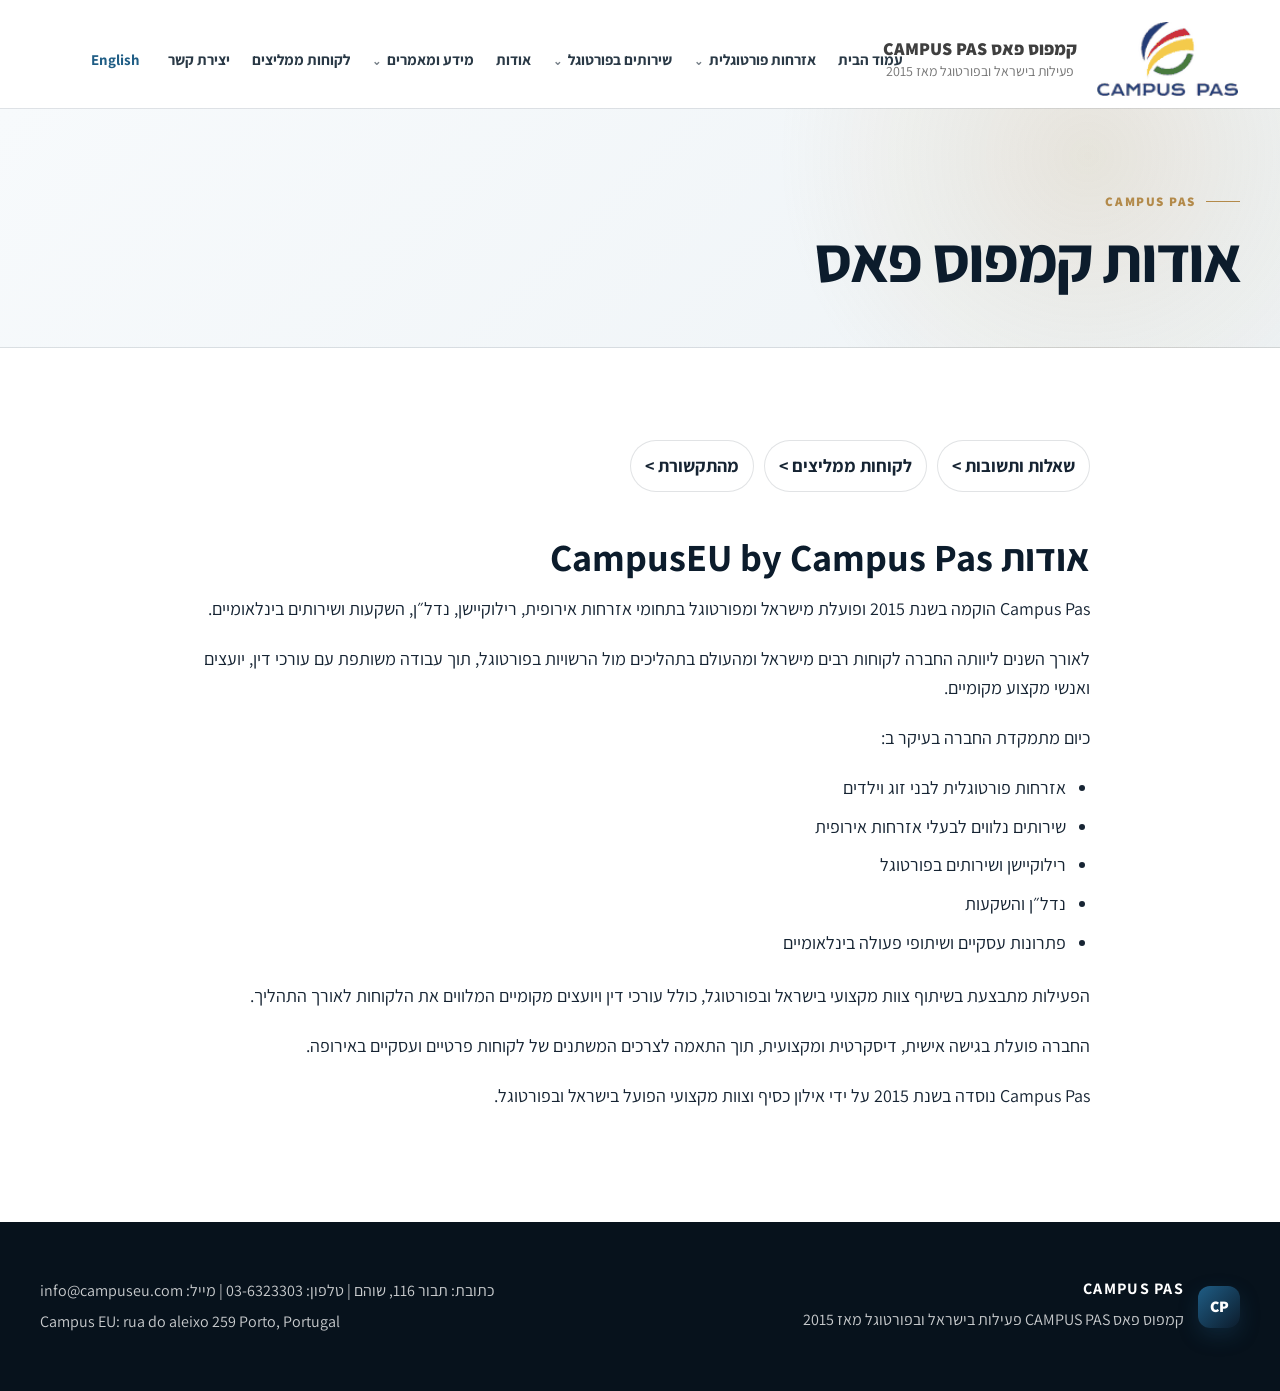
==== about.html @ ca78b87f "Refresh rebuilt header and hero styles" ====
<!doctype html>
<html lang="he" dir="rtl">
<head>
<meta charset="utf-8">
<meta name="viewport" content="width=device-width, initial-scale=1">
<title>אודות קמפוס פאס | Campus Pas</title>
<link rel="preconnect" href="https://fonts.googleapis.com">
<link rel="preconnect" href="https://fonts.gstatic.com" crossorigin>
<link href="https://fonts.googleapis.com/css2?family=Assistant:wght@400;500;600;700;800&display=swap" rel="stylesheet">
<link rel="stylesheet" href="styles.css?v=11">
</head>
<body>
<a class="skip-link" href="#main">דילוג לתוכן</a>

<header class="site-header">
  <div class="container header-main">
    <div class="brand-panel">
      <a class="brand-logo-art" href="index.html" aria-label="Campus Pas"></a>
      <div class="brand-copy">
        <strong data-he="קמפוס פאס CAMPUS PAS" data-en="CAMPUS PAS">קמפוס פאס CAMPUS PAS</strong>
        <span data-he="פעילות בישראל ובפורטוגל מאז 2015" data-en="Operating in Israel and Portugal since 2015">פעילות בישראל ובפורטוגל מאז 2015</span>
      </div>
    </div>

    <button class="menu-toggle" id="menuToggle" aria-expanded="false" aria-controls="mainNav">
      <span></span><span></span><span></span>
      <span class="sr-only">תפריט</span>
    </button>

    <nav class="main-nav compact-nav" id="mainNav" aria-label="ניווט ראשי">
      <a href="index.html" data-he="עמוד הבית" data-en="Home">עמוד הבית</a>

      <div class="nav-group">
        <button class="nav-group-trigger" type="button" data-he="אזרחות פורטוגלית" data-en="Portuguese Citizenship">אזרחות פורטוגלית</button>
        <div class="nav-dropdown">
          <a href="why-campus.html" data-he="ליווי משפטי בפורטוגל" data-en="Legal Support in Portugal">ליווי משפטי בפורטוגל</a>
          <a href="spouse-citizenship.html" data-he="אזרחות לבני זוג" data-en="Citizenship for Spouses">אזרחות לבני זוג</a>
          <a href="children-citizenship.html" data-he="אזרחות לילדים" data-en="Citizenship for Children">אזרחות לילדים</a>
          <a href="children-guide.html" data-he="מדריך אזרחות לילדים" data-en="Citizenship Guide for Children">מדריך אזרחות לילדים</a>
        </div>
      </div>

      <div class="nav-group">
        <button class="nav-group-trigger" type="button" data-he="שירותים בפורטוגל" data-en="Services in Portugal">שירותים בפורטוגל</button>
        <div class="nav-dropdown">
          <a href="civil-marriage.html" data-he="נישואים אזרחיים" data-en="Civil Marriage">נישואים אזרחיים</a>
          <a href="real-estate.html" data-he="נדל״ן והשקעות" data-en="Real Estate and Investments">נדל״ן והשקעות</a>
          <a href="relocation.html" data-he="רילוקיישן ושירותים" data-en="Relocation and Services">רילוקיישן ושירותים</a>
          <a href="business.html" data-he="פתרונות עסקיים ובינלאומיים" data-en="Business and International Solutions">פתרונות עסקיים ובינלאומיים</a>
        </div>
      </div>

      <a href="about.html" data-he="אודות" data-en="About">אודות</a>

      <div class="nav-group">
        <button class="nav-group-trigger" type="button" data-he="מידע ומאמרים" data-en="Information and Articles">מידע ומאמרים</button>
        <div class="nav-dropdown">
          <a href="blog.html" data-he="מדריכים ומאמרים מקצועיים" data-en="Professional Guides and Articles">מדריכים ומאמרים מקצועיים</a>
          <a href="press.html" data-he="בתקשורת" data-en="In the Media">בתקשורת</a>
        </div>
      </div>

      <a href="recommendations.html" data-he="לקוחות ממליצים" data-en="Testimonials">לקוחות ממליצים</a>
      <a href="contact.html" data-he="יצירת קשר" data-en="Contact">יצירת קשר</a>
    </nav>

    <button class="header-language" type="button" id="langSwitch" aria-label="Switch language">English</button>
  </div>
</header>
<main id="main" class="article-page">
  <section class="article-hero">
    <div class="container"><span class="section-kicker">CAMPUS PAS</span><h1>אודות קמפוס פאס</h1></div>
  </section>
  <section class="section"><article class="container article-content">
<div class="article-links"><a href="blog.html">שאלות ותשובות &gt;</a><a href="recommendations.html">לקוחות ממליצים &gt;</a><a href="press.html">מהתקשורת &gt;</a></div>
<h2>אודות CampusEU by Campus Pas</h2>
<p>Campus Pas הוקמה בשנת 2015 ופועלת מישראל ומפורטוגל בתחומי אזרחות אירופית, רילוקיישן, נדל״ן, השקעות ושירותים בינלאומיים.</p>
<p>לאורך השנים ליוותה החברה לקוחות רבים מישראל ומהעולם בתהליכים מול הרשויות בפורטוגל, תוך עבודה משותפת עם עורכי דין, יועצים ואנשי מקצוע מקומיים.</p>
<p>כיום מתמקדת החברה בעיקר ב:</p>
<ul>
<li>אזרחות פורטוגלית לבני זוג וילדים</li>
<li>שירותים נלווים לבעלי אזרחות אירופית</li>
<li>רילוקיישן ושירותים בפורטוגל</li>
<li>נדל״ן והשקעות</li>
<li>פתרונות עסקיים ושיתופי פעולה בינלאומיים</li>
</ul>
<p>הפעילות מתבצעת בשיתוף צוות מקצועי בישראל ובפורטוגל, כולל עורכי דין ויועצים מקומיים המלווים את הלקוחות לאורך התהליך.</p>
<p>החברה פועלת בגישה אישית, דיסקרטית ומקצועית, תוך התאמה לצרכים המשתנים של לקוחות פרטיים ועסקיים באירופה.</p>
<p>Campus Pas נוסדה בשנת 2015 על ידי אילון כסיף וצוות מקצועי הפועל בישראל ובפורטוגל.</p></article></section>
</main>

<footer class="site-footer">
  <div class="container footer-grid">
    <div class="footer-brand"><div class="brand-mark small">CP</div><div>
      <strong>CAMPUS PAS</strong>
      <p>קמפוס פאס CAMPUS PAS פעילות בישראל ובפורטוגל מאז 2015</p>
    </div></div>
    <div class="footer-contact">
      <p>כתובת: תבור 116, שוהם | טלפון: 03-6323303 | מייל: info@campuseu.com</p>
      <p>Campus EU: rua do aleixo 259 Porto, Portugal</p>
    </div>
  </div>
</footer>
<script src="script.js?v=8"></script>
</body></html>
---- styles.css ----
:root {
  --navy: #0c1c2c;
  --navy-2: #142b40;
  --blue: #1f5d85;
  --blue-soft: #eaf3f8;
  --sand: #f4efe7;
  --gold: #b38a4a;
  --ink: #162433;
  --muted: #667481;
  --white: #ffffff;
  --line: rgba(12, 28, 44, .12);
  --shadow: 0 24px 60px rgba(12, 28, 44, .13);
  --radius: 24px;
  --container: 1200px;
}

* { box-sizing: border-box; }

html { scroll-behavior: smooth; }

body {
  margin: 0;
  font-family: "Assistant", Arial, sans-serif;
  color: var(--ink);
  background: #fff;
  line-height: 1.65;
  -webkit-font-smoothing: antialiased;
}

a { color: inherit; text-decoration: none; }
button, a { -webkit-tap-highlight-color: transparent; }
button { font: inherit; }
img { max-width: 100%; display: block; }

.container {
  width: min(calc(100% - 40px), var(--container));
  margin-inline: auto;
}

.skip-link {
  position: fixed;
  z-index: 9999;
  top: 12px;
  inset-inline-start: 12px;
  background: #fff;
  color: #000;
  padding: 10px 14px;
  border-radius: 8px;
  transform: translateY(-160%);
}
.skip-link:focus { transform: translateY(0); }

.utility-bar {
  background: var(--navy);
  color: rgba(255,255,255,.9);
  font-size: 14px;
}

.utility-inner {
  min-height: 38px;
  display: flex;
  align-items: center;
  justify-content: space-between;
  gap: 20px;
}

.lang-switch {
  border: 0;
  background: transparent;
  color: #fff;
  cursor: pointer;
  font-weight: 700;
  padding: 6px 0;
}

.site-header {
  background: rgba(255,255,255,.96);
  position: sticky;
  top: 0;
  z-index: 1000;
  box-shadow: 0 1px 0 var(--line);
  backdrop-filter: blur(12px);
}

.nav-wrap {
  min-height: 86px;
  display: flex;
  align-items: center;
  gap: 28px;
}

.brand {
  display: flex;
  align-items: center;
  gap: 12px;
  flex: 0 0 auto;
}

.brand-mark {
  width: 50px;
  height: 50px;
  border-radius: 15px;
  display: grid;
  place-items: center;
  color: #fff;
  font-weight: 800;
  letter-spacing: -.03em;
  background: linear-gradient(135deg, var(--blue), var(--navy));
  box-shadow: 0 8px 20px rgba(31,93,133,.25);
}

.brand-mark.small {
  width: 42px;
  height: 42px;
  border-radius: 12px;
}

.brand-text {
  display: flex;
  flex-direction: column;
  line-height: 1.1;
}

.brand-text strong {
  font-size: 19px;
  letter-spacing: .08em;
}

.brand-text span {
  font-size: 10px;
  letter-spacing: .16em;
  color: var(--muted);
  margin-top: 5px;
}

.main-nav {
  display: flex;
  align-items: center;
  gap: 20px;
  margin-inline-start: auto;
  overflow-x: auto;
  scrollbar-width: none;
}

.main-nav::-webkit-scrollbar { display: none; }

.main-nav a {
  flex: 0 0 auto;
  font-size: 15px;
  font-weight: 650;
  color: #2a3946;
  position: relative;
  padding: 31px 0 27px;
}

.main-nav a::after {
  content: "";
  position: absolute;
  bottom: 20px;
  inset-inline: 0;
  height: 2px;
  background: var(--gold);
  transform: scaleX(0);
  transition: transform .2s ease;
}

.main-nav a:hover::after,
.main-nav a:focus-visible::after { transform: scaleX(1); }

.menu-toggle {
  display: none;
  margin-inline-start: auto;
  width: 46px;
  height: 46px;
  border: 1px solid var(--line);
  background: #fff;
  border-radius: 12px;
  cursor: pointer;
  padding: 11px;
}

.menu-toggle span:not(.sr-only) {
  display: block;
  height: 2px;
  background: var(--navy);
  margin: 5px 0;
}

.sr-only {
  position: absolute !important;
  width: 1px; height: 1px;
  padding: 0; margin: -1px;
  overflow: hidden; clip: rect(0,0,0,0);
  white-space: nowrap; border: 0;
}

.hero {
  position: relative;
  min-height: 670px;
  display: grid;
  align-items: center;
  overflow: hidden;
  background: var(--navy);
}

.hero-media {
  position: absolute;
  inset: 0;
}

.hero-overlay {
  position: absolute;
  inset: 0;
  background:
    linear-gradient(90deg, rgba(12,28,44,.25), rgba(12,28,44,.86)),
    linear-gradient(180deg, rgba(12,28,44,.05), rgba(12,28,44,.34));
}

html[dir="ltr"] .hero-overlay {
  background:
    linear-gradient(270deg, rgba(12,28,44,.25), rgba(12,28,44,.86)),
    linear-gradient(180deg, rgba(12,28,44,.05), rgba(12,28,44,.34));
}

.image-placeholder {
  width: 100%;
  height: 100%;
  min-height: 420px;
  display: grid;
  place-items: center;
  align-content: center;
  gap: 8px;
  background:
    radial-gradient(circle at 25% 20%, rgba(179,138,74,.35), transparent 26%),
    linear-gradient(135deg, #335b73, #102638 65%, #09141f);
  color: rgba(255,255,255,.9);
  text-align: center;
}

.image-placeholder span {
  font-size: clamp(34px, 6vw, 84px);
  font-weight: 800;
  letter-spacing: .18em;
  opacity: .18;
}

.image-placeholder small {
  font-size: 14px;
  opacity: .55;
}

.hero-content {
  position: relative;
  z-index: 2;
  padding-block: 90px;
}

.hero-card {
  max-width: 760px;
  color: #fff;
}

.eyebrow,
.section-kicker {
  display: inline-flex;
  align-items: center;
  gap: 10px;
  font-size: 13px;
  letter-spacing: .12em;
  text-transform: uppercase;
  font-weight: 800;
  color: #e4c693;
}

.eyebrow::before,
.section-kicker::before {
  content: "";
  width: 34px;
  height: 1px;
  background: currentColor;
}

.eyebrow.dark,
.section-kicker { color: var(--gold); }
.section-kicker.light { color: #e8c992; }

.hero h1 {
  margin: 18px 0 20px;
  font-size: clamp(42px, 5.7vw, 74px);
  line-height: 1.03;
  letter-spacing: -.035em;
  max-width: 900px;
}

.hero .lead {
  font-size: 20px;
  margin: 0 0 12px;
  color: rgba(255,255,255,.92);
}

.hero-list {
  margin: 0 0 22px;
  padding: 0;
  list-style: none;
  display: grid;
  grid-template-columns: repeat(2, minmax(0,1fr));
  gap: 7px 24px;
}

.hero-list li {
  position: relative;
  padding-inline-start: 20px;
  font-weight: 600;
}

.hero-list li::before {
  content: "";
  width: 7px;
  height: 7px;
  border-radius: 50%;
  background: #d6b16f;
  position: absolute;
  inset-inline-start: 0;
  top: .63em;
}

.hero-card > p:not(.lead) {
  max-width: 700px;
  color: rgba(255,255,255,.78);
  font-size: 17px;
}

.primary-cta {
  margin-top: 15px;
  min-height: 54px;
  display: inline-flex;
  align-items: center;
  justify-content: center;
  padding: 0 22px;
  border-radius: 12px;
  background: #fff;
  color: var(--navy);
  font-weight: 800;
  box-shadow: 0 12px 28px rgba(0,0,0,.17);
  transition: transform .2s ease, box-shadow .2s ease;
}

.primary-cta:hover {
  transform: translateY(-2px);
  box-shadow: 0 18px 36px rgba(0,0,0,.22);
}

.section { padding: 92px 0; }

.services {
  background:
    linear-gradient(180deg, #fff 0%, #fbfcfd 100%);
}

.section-heading {
  display: flex;
  justify-content: space-between;
  align-items: end;
  gap: 30px;
  margin-bottom: 36px;
}

.section-heading h2,
.contact h2 {
  font-size: clamp(36px, 4.5vw, 58px);
  margin: 8px 0 0;
  line-height: 1.08;
  letter-spacing: -.025em;
}

.service-grid {
  display: grid;
  grid-template-columns: repeat(4, 1fr);
  gap: 18px;
}

.service-card {
  min-height: 280px;
  padding: 30px 26px;
  border: 1px solid var(--line);
  border-radius: var(--radius);
  background: #fff;
  box-shadow: 0 10px 30px rgba(12,28,44,.045);
  transition: transform .2s ease, box-shadow .2s ease, border-color .2s ease;
}

.service-card:hover {
  transform: translateY(-6px);
  box-shadow: var(--shadow);
  border-color: rgba(31,93,133,.25);
}

.service-number {
  font-size: 13px;
  font-weight: 800;
  color: var(--gold);
  letter-spacing: .12em;
  margin-bottom: 52px;
}

.service-card h3 {
  font-size: 23px;
  line-height: 1.2;
  margin: 0 0 13px;
}

.service-card p {
  margin: 0;
  color: var(--muted);
}

.supporting-copy {
  margin: 34px auto 0;
  max-width: 900px;
  text-align: center;
  font-size: 18px;
  color: #465866;
}

.visual-break { background: var(--sand); }

.visual-grid {
  display: grid;
  grid-template-columns: 1.05fr .95fr;
  gap: 58px;
  align-items: center;
}

.image-frame {
  min-height: 470px;
  border-radius: 28px;
  overflow: hidden;
  box-shadow: var(--shadow);
}

.image-placeholder-light {
  min-height: 470px;
  background:
    radial-gradient(circle at 25% 20%, rgba(179,138,74,.24), transparent 28%),
    linear-gradient(135deg, #dbe6ec, #91aabc);
  color: var(--navy);
}

.visual-copy .large-copy {
  font-size: clamp(27px, 3vw, 42px);
  line-height: 1.3;
  letter-spacing: -.025em;
  margin: 20px 0 0;
  color: var(--navy);
  font-weight: 650;
}

.contact {
  background: #fff;
}

.contact-panel {
  background:
    radial-gradient(circle at 85% 20%, rgba(179,138,74,.18), transparent 28%),
    linear-gradient(135deg, var(--navy), var(--navy-2));
  color: #fff;
  border-radius: 32px;
  padding: 54px 56px;
  display: grid;
  grid-template-columns: 1.35fr .65fr;
  gap: 44px;
  align-items: center;
  box-shadow: var(--shadow);
}

.contact-actions {
  display: grid;
  gap: 12px;
}

.contact-button {
  min-height: 62px;
  padding: 0 20px;
  border-radius: 14px;
  display: flex;
  align-items: center;
  justify-content: center;
  background: #fff;
  color: var(--navy);
  font-size: 22px;
  font-weight: 800;
  direction: ltr;
}

.contact-button.secondary {
  background: transparent;
  color: #fff;
  border: 1px solid rgba(255,255,255,.28);
}

.site-footer {
  background: #07121c;
  color: rgba(255,255,255,.78);
  padding: 52px 0;
}

.footer-grid {
  display: grid;
  grid-template-columns: .85fr 1.15fr;
  gap: 40px;
  align-items: center;
}

.footer-brand {
  display: flex;
  align-items: center;
  gap: 14px;
}

.footer-brand strong { color: #fff; letter-spacing: .08em; }
.footer-brand p,
.footer-contact p { margin: 4px 0; }
.footer-contact { text-align: end; }

:focus-visible {
  outline: 3px solid #f0c67e;
  outline-offset: 4px;
}

@media (max-width: 1050px) {
  .menu-toggle { display: block; }

  .main-nav {
    position: fixed;
    top: 124px;
    inset-inline: 20px;
    max-height: calc(100vh - 145px);
    overflow-y: auto;
    display: none;
    padding: 16px;
    background: #fff;
    border-radius: 18px;
    box-shadow: var(--shadow);
    border: 1px solid var(--line);
    flex-direction: column;
    align-items: stretch;
    gap: 0;
  }

  .main-nav.open { display: flex; }

  .main-nav a {
    padding: 12px 10px;
    border-bottom: 1px solid var(--line);
    white-space: normal;
  }

  .main-nav a:last-child { border-bottom: 0; }
  .main-nav a::after { display: none; }

  .service-grid { grid-template-columns: repeat(2, 1fr); }
}

@media (max-width: 760px) {
  .container { width: min(calc(100% - 28px), var(--container)); }
  .utility-text { font-size: 12px; }
  .nav-wrap { min-height: 74px; }
  .brand-mark { width: 44px; height: 44px; }
  .brand-text strong { font-size: 16px; }
  .brand-text span { display: none; }
  .main-nav { top: 112px; }

  .hero { min-height: auto; }
  .hero-content { padding-block: 76px; }
  .hero h1 { font-size: clamp(40px, 12vw, 57px); }
  .hero-list { grid-template-columns: 1fr; }

  .section { padding: 68px 0; }
  .service-grid,
  .visual-grid,
  .contact-panel,
  .footer-grid {
    grid-template-columns: 1fr;
  }

  .service-card { min-height: 225px; }
  .service-number { margin-bottom: 35px; }
  .visual-grid { gap: 30px; }
  .image-frame,
  .image-placeholder-light { min-height: 330px; }

  .contact-panel {
    padding: 36px 24px;
    border-radius: 24px;
  }

  .footer-contact { text-align: start; }
}

@media (prefers-reduced-motion: reduce) {
  * {
    scroll-behavior: auto !important;
    transition: none !important;
  }
}


/* Internal content pages */
.article-page { background: #fff; }
.article-hero {
  padding: 76px 0 54px;
  background:
    radial-gradient(circle at 85% 20%, rgba(179,138,74,.16), transparent 28%),
    linear-gradient(135deg, #f7fafc, #eef3f6);
  border-bottom: 1px solid var(--line);
}
.article-hero h1 {
  margin: 12px 0 0;
  max-width: 900px;
  font-size: clamp(40px, 5vw, 66px);
  line-height: 1.08;
  letter-spacing: -.035em;
  color: var(--navy);
}
.article-content {
  max-width: 900px;
  font-size: 18px;
}
.article-content h2 {
  margin: 42px 0 14px;
  font-size: clamp(28px, 3vw, 40px);
  line-height: 1.2;
  color: var(--navy);
}
.article-content h3 {
  margin: 32px 0 10px;
  font-size: 25px;
  color: var(--navy);
}
.article-content p { margin: 0 0 20px; }
.article-content ul {
  margin: 0 0 24px;
  padding-inline-start: 24px;
}
.article-content li { margin-bottom: 9px; }
.article-links {
  display: flex;
  flex-wrap: wrap;
  gap: 10px;
  margin-bottom: 34px;
}
.article-links a {
  padding: 10px 14px;
  border: 1px solid var(--line);
  border-radius: 999px;
  background: #fff;
  font-weight: 700;
}
.article-image {
  min-height: 320px;
  border-radius: 24px;
  overflow: hidden;
  margin: 36px 0;
}
.article-cta { margin-top: 34px; }

@media (max-width: 760px) {
  .article-hero { padding: 54px 0 40px; }
  .article-content { font-size: 17px; }
}



/* Header — Campus Pas */
.utility-bar,
.utility-inner,
.lang-switch,
.lang-switch-inline { display:none !important; }

.site-header{
  background:#fff;
  position:sticky;
  top:0;
  z-index:1000;
  box-shadow:0 1px 0 rgba(12,28,44,.10);
}

.header-main{
  min-height:108px;
  display:grid;
  grid-template-columns:minmax(300px,380px) minmax(0,1fr);
  align-items:center;
  gap:24px;
  position:relative;
}

.brand-panel{
  display:flex;
  align-items:center;
  gap:18px;
  background:transparent;
  padding:10px 0;
  border-radius:0;
  min-width:0;
}

.brand-logo-art{
  flex:0 0 150px;
  width:150px;
  height:76px;
  background-image:url("[data-uri]");
  background-repeat:no-repeat;
  background-position:center;
  background-size:contain;
}

.brand-copy{
  min-width:0;
  display:flex;
  flex-direction:column;
  align-items:center;
  justify-content:center;
  text-align:center;
  line-height:1.15;
}

.brand-copy strong{
  font-size:19px;
  font-weight:800;
  color:#3f3f3f;
  white-space:nowrap;
}

.brand-copy span{
  margin-top:5px;
  color:#757575;
  font-size:15px;
  white-space:nowrap;
}

.header-main > .main-nav{
  align-self:stretch;
  min-width:0;
  margin:0;
  display:flex;
  align-items:center;
  justify-content:center;
  gap:18px;
  overflow-x:auto;
  scrollbar-width:none;
  position:relative;
  padding:0 78px;
}

.header-main > .main-nav::-webkit-scrollbar{display:none;}

.header-main > .main-nav a{
  flex:0 0 auto;
  padding:18px 0 14px;
  font-size:14px;
  white-space:nowrap;
}

.header-main > .main-nav a::after{
  bottom:8px;
}

.nav-lang-switch{
  display:block !important;
  position:absolute;
  left:0;
  top:50%;
  transform:translateY(-50%);
  border:0;
  background:transparent;
  color:var(--blue);
  font-weight:700;
  font-size:14px;
  cursor:pointer;
  padding:8px 0;
  margin:0;
}

.nav-lang-switch:hover,
.nav-lang-switch:focus-visible{
  text-decoration:underline;
}

@media(max-width:1050px){
  .header-main{
    min-height:90px;
    grid-template-columns:1fr auto;
    gap:12px;
  }

  .brand-panel{
    padding:8px 0;
    max-width:430px;
  }

  .brand-logo-art{
    flex-basis:120px;
    width:120px;
    height:62px;
  }

  .brand-copy strong{font-size:17px;}
  .brand-copy span{font-size:13px;}

  .header-main > .menu-toggle{
    display:block;
    align-self:center;
    margin:0;
  }

  .header-main > .main-nav{
    position:fixed;
    top:90px;
    inset-inline:20px;
    width:auto;
    max-height:calc(100vh - 110px);
    overflow-y:auto;
    display:none;
    padding:16px;
    background:#fff;
    border-radius:18px;
    box-shadow:var(--shadow);
    border:1px solid var(--line);
    flex-direction:column;
    align-items:stretch;
    gap:0;
  }

  .header-main > .main-nav.open{display:flex;}

  .header-main > .main-nav a{
    padding:12px 10px;
    border-bottom:1px solid var(--line);
    white-space:normal;
  }

  .header-main > .main-nav a::after{display:none;}

  .nav-lang-switch{
    position:static;
    transform:none;
    order:-999;
    width:100%;
    text-align:center;
    padding:10px;
    border-bottom:1px solid var(--line);
  }
}

@media(max-width:650px){
  .header-main{min-height:82px;}

  .brand-panel{gap:10px;}

  .brand-logo-art{
    flex-basis:92px;
    width:92px;
    height:48px;
  }

  .brand-copy strong{
    font-size:14px;
    white-space:normal;
  }

  .brand-copy span{
    margin-top:3px;
    font-size:11px;
    white-space:normal;
  }

  .header-main > .main-nav{top:82px;}
}


/* Header layout refinement: center nav vertically and prevent clipped items */
.header-main{
  min-height:122px;
  grid-template-columns:minmax(300px,380px) minmax(0,1fr);
}

.header-main > .main-nav{
  min-height:122px;
  align-self:stretch;
  display:flex;
  flex-wrap:wrap;
  align-content:center;
  align-items:center;
  justify-content:center;
  column-gap:16px;
  row-gap:4px;
  padding:16px 82px 16px 0;
  overflow:visible;
}

.header-main > .main-nav a{
  padding:7px 0;
  font-size:13px;
  line-height:1.2;
}

.header-main > .main-nav a::after{
  bottom:1px;
}

.nav-lang-switch{
  left:0;
  top:50%;
  transform:translateY(-50%);
}

.brand-panel{
  min-height:122px;
}

.brand-logo-art{
  height:82px;
}

@media(max-width:1250px) and (min-width:1051px){
  .header-main{
    grid-template-columns:minmax(285px,340px) minmax(0,1fr);
    gap:18px;
  }

  .header-main > .main-nav{
    column-gap:12px;
    padding-inline-start:70px;
  }

  .header-main > .main-nav a{
    font-size:12.5px;
  }

  .brand-logo-art{
    flex-basis:135px;
    width:135px;
  }

  .brand-copy strong{font-size:18px;}
  .brand-copy span{font-size:14px;}
}

@media(max-width:1050px){
  .header-main{
    min-height:90px;
  }

  .brand-panel{
    min-height:90px;
  }

  .header-main > .main-nav{
    min-height:0;
    flex-wrap:nowrap;
    align-content:stretch;
    padding:16px;
    overflow-y:auto;
  }
}


/* Final desktop nav edge fix */
@media(min-width:1051px){
  .header-main > .main-nav{
    padding-top:16px !important;
    padding-right:0 !important;
    padding-bottom:16px !important;
    padding-left:105px !important;
    box-sizing:border-box;
  }

  .nav-lang-switch{
    left:18px !important;
  }
}


/* Compact grouped navigation */
@media(min-width:1051px){
  .header-main{
    grid-template-columns:minmax(300px,380px) minmax(0,1fr);
    min-height:112px;
    position:relative;
  }

  .compact-nav{
    min-height:112px !important;
    flex-wrap:nowrap !important;
    justify-content:center !important;
    align-items:center !important;
    gap:22px !important;
    padding:0 105px 0 0 !important;
    overflow:visible !important;
  }

  .compact-nav > a,
  .nav-group-trigger{
    font-size:14px;
    font-weight:700;
    color:#2a3946;
    white-space:nowrap;
  }

  .compact-nav > a{
    padding:14px 0 !important;
  }

  .nav-group{
    position:relative;
    flex:0 0 auto;
  }

  .nav-group-trigger{
    border:0;
    background:transparent;
    cursor:pointer;
    padding:14px 0;
    font-family:inherit;
  }

  .nav-group-trigger::after{
    content:"⌄";
    font-size:11px;
    margin-inline-start:6px;
    opacity:.65;
  }

  .nav-dropdown{
    position:absolute;
    top:calc(100% - 2px);
    right:50%;
    transform:translateX(50%) translateY(8px);
    min-width:230px;
    padding:10px;
    background:#fff;
    border:1px solid var(--line);
    border-radius:14px;
    box-shadow:var(--shadow);
    opacity:0;
    visibility:hidden;
    pointer-events:none;
    transition:opacity .18s ease, transform .18s ease;
    z-index:1200;
  }

  .nav-group:hover .nav-dropdown,
  .nav-group:focus-within .nav-dropdown{
    opacity:1;
    visibility:visible;
    pointer-events:auto;
    transform:translateX(50%) translateY(0);
  }

  .nav-dropdown a{
    display:block;
    padding:10px 12px !important;
    border-radius:9px;
    font-size:14px !important;
    white-space:nowrap;
  }

  .nav-dropdown a:hover{
    background:#f5f7f8;
  }

  .nav-dropdown a::after{
    display:none !important;
  }

  .header-language{
    position:absolute;
    left:0;
    top:50%;
    transform:translateY(-50%);
    border:0;
    background:transparent;
    color:var(--blue);
    font-weight:700;
    font-size:14px;
    cursor:pointer;
    padding:10px 0;
    z-index:5;
  }

  .header-language:hover,
  .header-language:focus-visible{
    text-decoration:underline;
  }

  .nav-lang-switch{
    display:none !important;
  }
}

@media(max-width:1050px){
  .header-language{
    position:absolute;
    left:70px;
    top:50%;
    transform:translateY(-50%);
    border:0;
    background:transparent;
    color:var(--blue);
    font-weight:700;
    cursor:pointer;
  }

  .compact-nav{
    flex-direction:column !important;
    align-items:stretch !important;
  }

  .nav-group-trigger{
    width:100%;
    text-align:start;
    border:0;
    background:transparent;
    padding:12px 10px;
    font-weight:700;
  }

  .nav-dropdown{
    display:block;
    padding-inline-start:18px;
  }

  .nav-dropdown a{
    display:block;
    padding:9px 10px !important;
    border-bottom:0 !important;
    font-size:14px !important;
  }
}


/* Navigation interaction polish */
@media(min-width:1051px){

  /* Dropdowns open only while hovering */
  .nav-group .nav-dropdown{
    opacity:0;
    visibility:hidden;
    pointer-events:none;
  }

  .nav-group:hover .nav-dropdown{
    opacity:1;
    visibility:visible;
    pointer-events:auto;
  }

  /* Clicking/focusing a trigger must not keep the dropdown open */
  .nav-group:focus-within .nav-dropdown{
    opacity:0;
    visibility:hidden;
    pointer-events:none;
  }

  .nav-group:hover:focus-within .nav-dropdown{
    opacity:1;
    visibility:visible;
    pointer-events:auto;
  }

  /* Same underline animation for every top-level menu item */
  .compact-nav > a,
  .nav-group-trigger{
    position:relative;
  }

  .compact-nav > a::after,
  .nav-group-trigger::before{
    content:"";
    position:absolute;
    left:0;
    right:0;
    bottom:2px;
    height:2px;
    background:var(--gold);
    transform:scaleX(0);
    transform-origin:center;
    transition:transform .2s ease;
  }

  .compact-nav > a:hover::after,
  .compact-nav > a:focus-visible::after,
  .nav-group:hover > .nav-group-trigger::before,
  .nav-group-trigger:focus-visible::before{
    transform:scaleX(1);
  }

  /* Keep dropdown arrow separate from underline animation */
  .nav-group-trigger::after{
    content:"⌄";
    font-size:11px;
    margin-inline-start:6px;
    opacity:.65;
    position:static;
    height:auto;
    background:none;
    transform:none;
  }

  /* Push English visually away from the menu to the viewport edge */
  .header-language{
    left:calc((100vw - 100%) / -2 + 28px) !important;
  }
}


/* Homepage hero image + English position refinement */
.hero-media{
  position:absolute;
  inset:0;
  overflow:hidden;
}

.hero-image{
  width:100%;
  height:100%;
  object-fit:cover;
  object-position:center center;
  display:block;
}

.hero-overlay{
  background:
    linear-gradient(90deg, rgba(12,28,44,.22), rgba(12,28,44,.78)),
    linear-gradient(180deg, rgba(12,28,44,.12), rgba(12,28,44,.34)) !important;
}

@media(min-width:1051px){
  .header-language{
    left:90px !important;
  }
}


/* Final header alignment + hero visibility */
@media(min-width:1051px){
  .header-main{
    min-height:122px !important;
    align-items:end !important;
    padding-bottom:12px !important;
  }

  .brand-panel{
    align-self:end !important;
    min-height:auto !important;
    padding-bottom:0 !important;
    transform:translateY(2px);
  }

  .header-main > .main-nav,
  .compact-nav{
    align-self:end !important;
    min-height:auto !important;
    padding-top:0 !important;
    padding-bottom:0 !important;
    margin-bottom:0 !important;
    gap:24px !important;
  }

  .compact-nav > a,
  .nav-group-trigger{
    font-size:15.5px !important;
    line-height:1.2 !important;
    padding:12px 0 10px !important;
  }

  .header-language{
    left:20px !important;
    top:auto !important;
    bottom:14px !important;
    transform:none !important;
    font-size:15px !important;
  }

  .brand-copy strong{
    font-size:19px !important;
  }

  .brand-copy span{
    font-size:14px !important;
  }
}

.hero-overlay{
  background:
    linear-gradient(90deg, rgba(12,28,44,.10), rgba(12,28,44,.48)),
    linear-gradient(180deg, rgba(12,28,44,.04), rgba(12,28,44,.18)) !important;
}

.hero-image{
  filter:saturate(1.06) contrast(1.03) brightness(1.06);
}


/* ===== AUTHORITATIVE HEADER + HERO FIX v11 ===== */
@media (min-width:1051px){
  .header-main{
    direction:ltr !important;
    display:grid !important;
    grid-template-columns:150px minmax(0,1fr) 360px !important;
    grid-template-areas:"lang nav brand" !important;
    align-items:center !important;
    gap:14px !important;
    min-height:108px !important;
    padding:0 !important;
  }

  .header-language{
    grid-area:lang !important;
    position:static !important;
    left:auto !important;
    top:auto !important;
    bottom:auto !important;
    right:auto !important;
    transform:translateY(5px) !important;
    justify-self:center !important;
    align-self:center !important;
    margin:0 !important;
    padding:8px 0 !important;
    font-size:15px !important;
    line-height:1 !important;
    color:var(--blue) !important;
    white-space:nowrap !important;
  }

  .header-main > .main-nav,
  .compact-nav{
    grid-area:nav !important;
    direction:rtl !important;
    position:relative !important;
    display:flex !important;
    flex-wrap:nowrap !important;
    align-self:center !important;
    align-items:center !important;
    justify-content:center !important;
    align-content:center !important;
    gap:22px !important;
    min-height:0 !important;
    height:auto !important;
    margin:0 !important;
    padding:0 !important;
    overflow:visible !important;
    transform:translateY(5px) !important;
  }

  .compact-nav > a,
  .nav-group-trigger{
    font-size:15px !important;
    line-height:1.2 !important;
    padding:13px 0 11px !important;
    margin:0 !important;
    font-weight:700 !important;
  }

  .brand-panel{
    grid-area:brand !important;
    direction:rtl !important;
    align-self:center !important;
    justify-self:stretch !important;
    min-height:0 !important;
    height:auto !important;
    padding:0 !important;
    margin:0 !important;
    transform:translateY(5px) !important;
  }

  .brand-logo-art{
    flex:0 0 145px !important;
    width:145px !important;
    height:74px !important;
  }

  .brand-copy{
    transform:none !important;
  }

  .brand-copy strong{
    font-size:18px !important;
  }

  .brand-copy span{
    font-size:14px !important;
    margin-top:4px !important;
  }
}

/* Make the Porto image fill the WHOLE hero */
.hero{
  min-height:650px !important;
  position:relative !important;
  overflow:hidden !important;
  background:#0c1c2c !important;
}

.hero-media{
  position:absolute !important;
  inset:0 !important;
  width:100% !important;
  height:100% !important;
  overflow:hidden !important;
  z-index:0 !important;
}

.hero-image{
  position:absolute !important;
  inset:0 !important;
  display:block !important;
  width:100% !important;
  height:100% !important;
  max-width:none !important;
  object-fit:cover !important;
  object-position:center 52% !important;
  filter:none !important;
  transform:none !important;
  image-rendering:auto !important;
}

.hero-overlay{
  position:absolute !important;
  inset:0 !important;
  z-index:1 !important;
  background:
    linear-gradient(
      90deg,
      rgba(9,24,38,.08) 0%,
      rgba(9,24,38,.14) 40%,
      rgba(9,24,38,.38) 68%,
      rgba(9,24,38,.64) 100%
    ) !important;
}

html[dir="ltr"] .hero-overlay{
  background:
    linear-gradient(
      270deg,
      rgba(9,24,38,.08) 0%,
      rgba(9,24,38,.14) 40%,
      rgba(9,24,38,.38) 68%,
      rgba(9,24,38,.64) 100%
    ) !important;
}

.hero-content{
  position:relative !important;
  z-index:2 !important;
}

.hero-card{
  text-shadow:0 1px 12px rgba(0,0,0,.18);
}

@media(max-width:1050px){
  .hero{
    min-height:auto !important;
  }
}
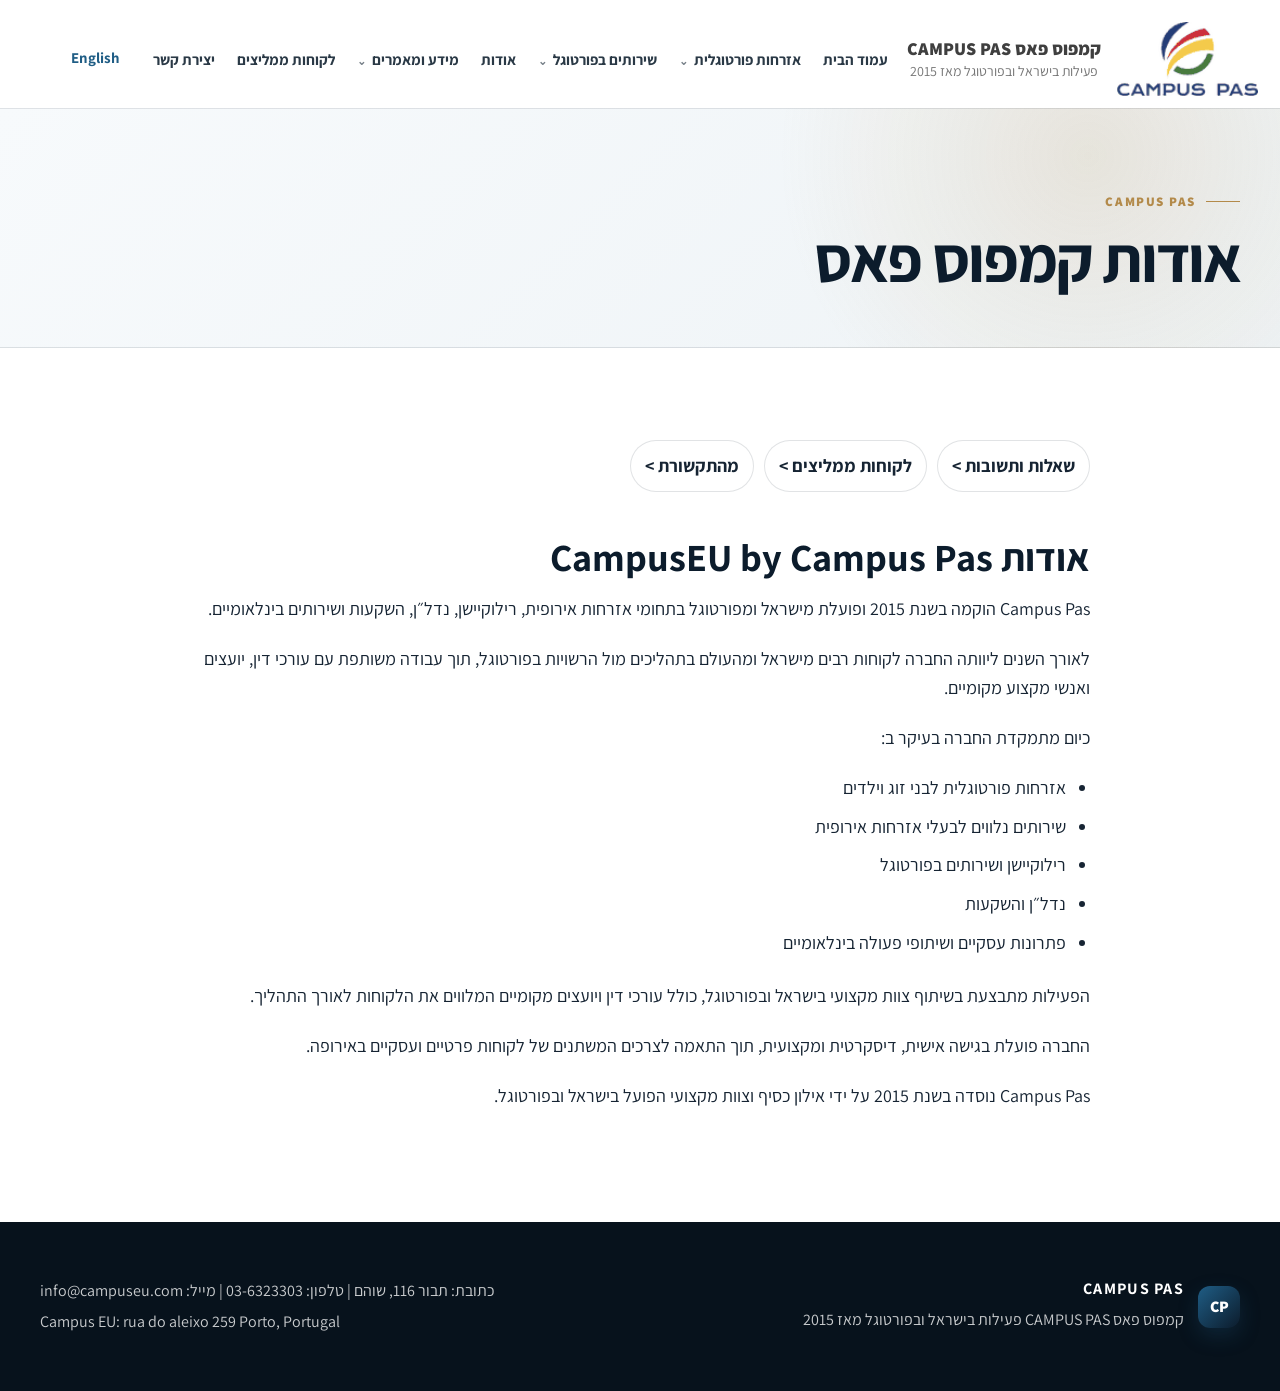
==== commit d7a9fe26: "Refresh final header and hero CSS" ====
--- a/about.html
+++ b/about.html
@@ -7,7 +7,7 @@
 <link rel="preconnect" href="https://fonts.googleapis.com">
 <link rel="preconnect" href="https://fonts.gstatic.com" crossorigin>
 <link href="https://fonts.googleapis.com/css2?family=Assistant:wght@400;500;600;700;800&display=swap" rel="stylesheet">
-<link rel="stylesheet" href="styles.css?v=11">
+<link rel="stylesheet" href="styles.css?v=12">
 </head>
 <body>
 <a class="skip-link" href="#main">דילוג לתוכן</a>
--- a/styles.css
+++ b/styles.css
@@ -1464,3 +1464,98 @@
     min-height:auto !important;
   }
 }
+
+
+/* ===== FINAL HEADER + HERO LAYOUT v12 ===== */
+@media (min-width:1051px){
+  .header-main{
+    width:min(calc(100% - 40px),1560px) !important;
+    grid-template-columns:150px minmax(0,1fr) 390px !important;
+    grid-template-areas:"lang nav brand" !important;
+    gap:20px !important;
+    min-height:108px !important;
+    align-items:center !important;
+    padding:0 !important;
+  }
+
+  .header-language{
+    grid-area:lang !important;
+    position:static !important;
+    transform:none !important;
+    justify-self:center !important;
+    align-self:center !important;
+    margin:6px 0 0 !important;
+    font-size:15px !important;
+  }
+
+  .compact-nav{
+    grid-area:nav !important;
+    transform:translateY(5px) !important;
+    gap:18px !important;
+    padding:0 !important;
+    min-height:0 !important;
+    overflow:visible !important;
+  }
+
+  .compact-nav > a,
+  .nav-group-trigger{
+    font-size:15px !important;
+    padding:12px 0 10px !important;
+  }
+
+  .brand-panel{
+    grid-area:brand !important;
+    transform:translateY(5px) !important;
+    min-height:0 !important;
+    padding:0 !important;
+    gap:14px !important;
+    justify-self:end !important;
+  }
+
+  .brand-logo-art{
+    width:145px !important;
+    height:74px !important;
+    flex-basis:145px !important;
+  }
+
+  .brand-copy strong{
+    font-size:18px !important;
+  }
+
+  .brand-copy span{
+    font-size:14px !important;
+  }
+}
+
+/* Use the user's Porto photo as the actual hero background */
+.hero{
+  min-height:650px !important;
+  background-image:
+    linear-gradient(
+      90deg,
+      rgba(7,24,39,.08) 0%,
+      rgba(7,24,39,.12) 40%,
+      rgba(7,24,39,.34) 68%,
+      rgba(7,24,39,.58) 100%
+    ),
+    url("porto-hero.jpg") !important;
+  background-size:cover !important;
+  background-position:center 58% !important;
+  background-repeat:no-repeat !important;
+}
+
+.hero-media,
+.hero-overlay{
+  display:none !important;
+}
+
+.hero-content{
+  position:relative !important;
+  z-index:2 !important;
+}
+
+@media (max-width:1050px){
+  .hero{
+    background-position:center center !important;
+  }
+}
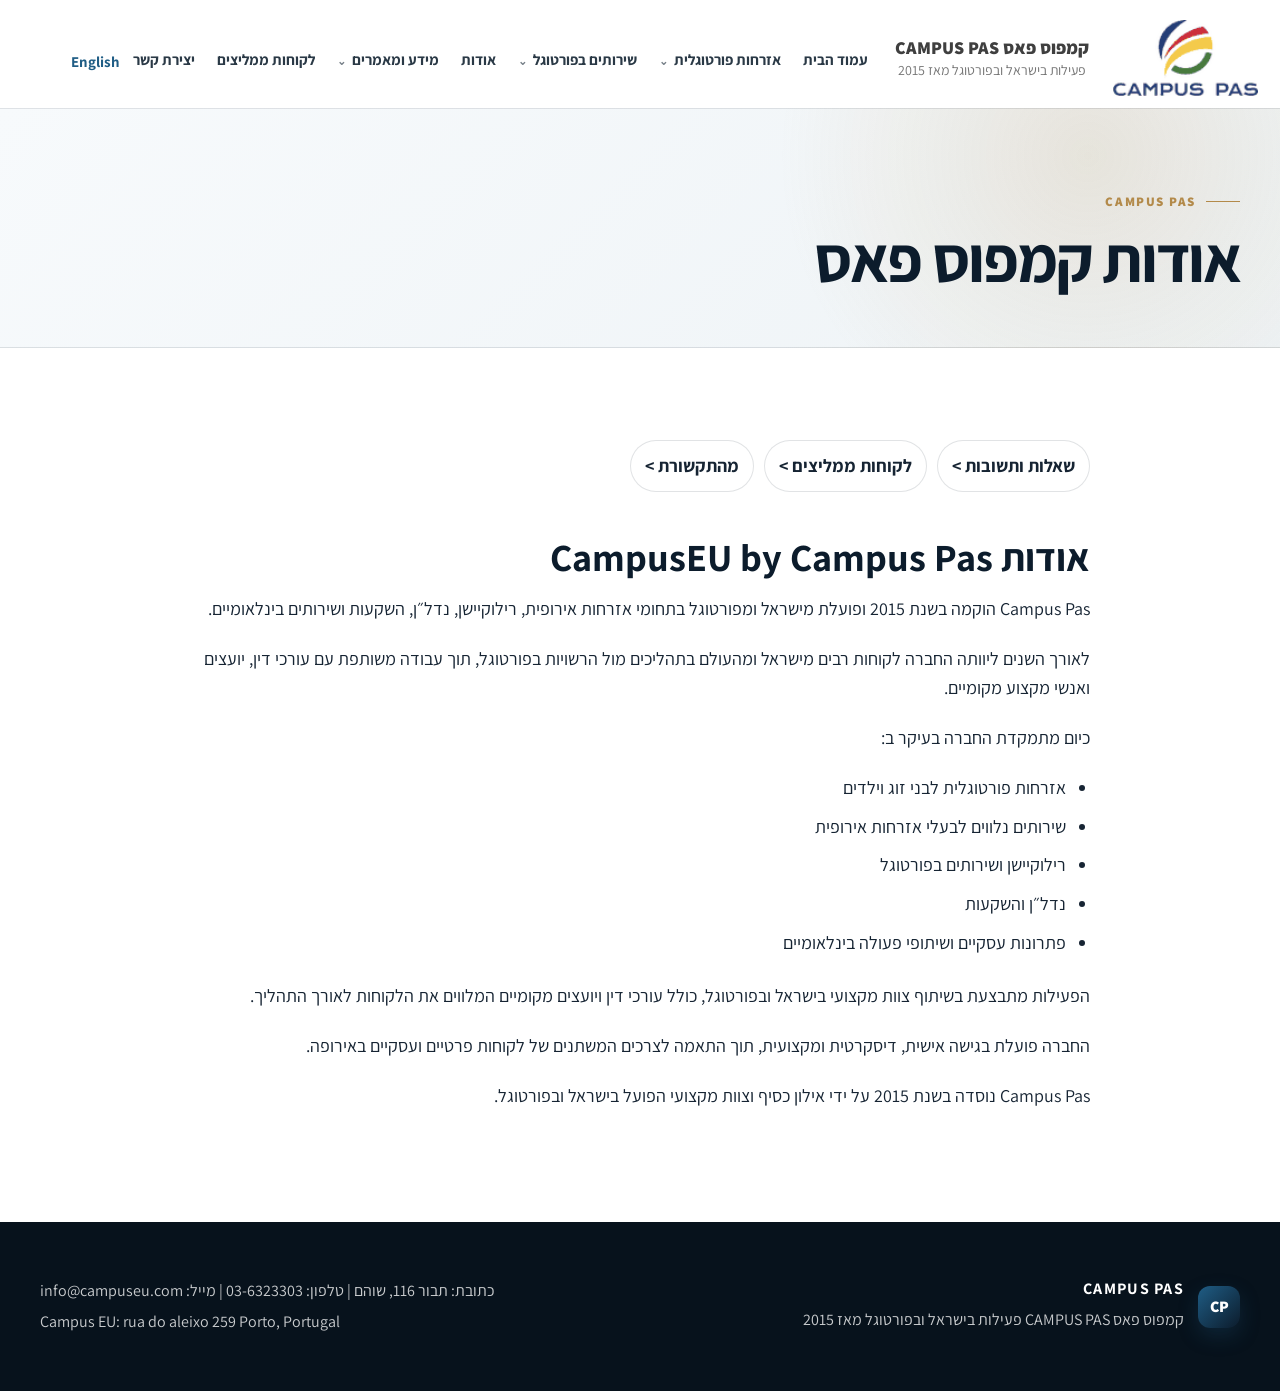
==== commit 6983b7dc: "Bump stylesheet cache version to v13" ====
--- a/about.html
+++ b/about.html
@@ -7,7 +7,7 @@
 <link rel="preconnect" href="https://fonts.googleapis.com">
 <link rel="preconnect" href="https://fonts.gstatic.com" crossorigin>
 <link href="https://fonts.googleapis.com/css2?family=Assistant:wght@400;500;600;700;800&display=swap" rel="stylesheet">
-<link rel="stylesheet" href="styles.css?v=12">
+<link rel="stylesheet" href="styles.css?v=13">
 </head>
 <body>
 <a class="skip-link" href="#main">דילוג לתוכן</a>
--- a/styles.css
+++ b/styles.css
@@ -1538,7 +1538,7 @@
       rgba(7,24,39,.34) 68%,
       rgba(7,24,39,.58) 100%
     ),
-    url("porto-hero.jpg") !important;
+    url("porto-hero.jpg?v=3") !important;
   background-size:cover !important;
   background-position:center 58% !important;
   background-repeat:no-repeat !important;
@@ -1559,3 +1559,100 @@
     background-position:center center !important;
   }
 }
+
+
+/* ===== FINAL CLEAN FIX v12 ===== */
+@media (min-width:1051px){
+  .header-main{
+    grid-template-columns:150px minmax(0,1fr) 430px !important;
+    gap:22px !important;
+    min-height:108px !important;
+    align-items:center !important;
+  }
+
+  .header-language{
+    grid-area:lang !important;
+    justify-self:center !important;
+    transform:translateY(4px) !important;
+  }
+
+  .compact-nav{
+    grid-area:nav !important;
+    gap:20px !important;
+    transform:translateY(4px) !important;
+  }
+
+  .compact-nav > a,
+  .nav-group-trigger{
+    font-size:15px !important;
+  }
+
+  .brand-panel{
+    grid-area:brand !important;
+    min-width:0 !important;
+    justify-content:flex-end !important;
+    gap:18px !important;
+    transform:translateY(4px) !important;
+  }
+
+  .brand-logo-art{
+    flex:0 0 150px !important;
+    width:150px !important;
+    height:76px !important;
+  }
+
+  .brand-copy{
+    min-width:200px !important;
+  }
+
+  .brand-copy strong,
+  .brand-copy span{
+    white-space:nowrap !important;
+  }
+}
+
+.hero{
+  min-height:650px !important;
+  background:#0c1c2c !important;
+}
+
+.hero-media{
+  position:absolute !important;
+  inset:0 !important;
+  width:100% !important;
+  height:100% !important;
+}
+
+.hero-image{
+  position:absolute !important;
+  inset:0 !important;
+  width:100% !important;
+  height:100% !important;
+  object-fit:cover !important;
+  object-position:center center !important;
+  max-width:none !important;
+  filter:none !important;
+}
+
+.hero-overlay{
+  position:absolute !important;
+  inset:0 !important;
+  background:
+    linear-gradient(
+      90deg,
+      rgba(8,22,35,.06) 0%,
+      rgba(8,22,35,.10) 42%,
+      rgba(8,22,35,.34) 70%,
+      rgba(8,22,35,.58) 100%
+    ) !important;
+}
+
+.hero-content{
+  position:relative !important;
+  z-index:2 !important;
+  padding-block:72px !important;
+}
+
+.hero-card{
+  max-width:760px !important;
+}
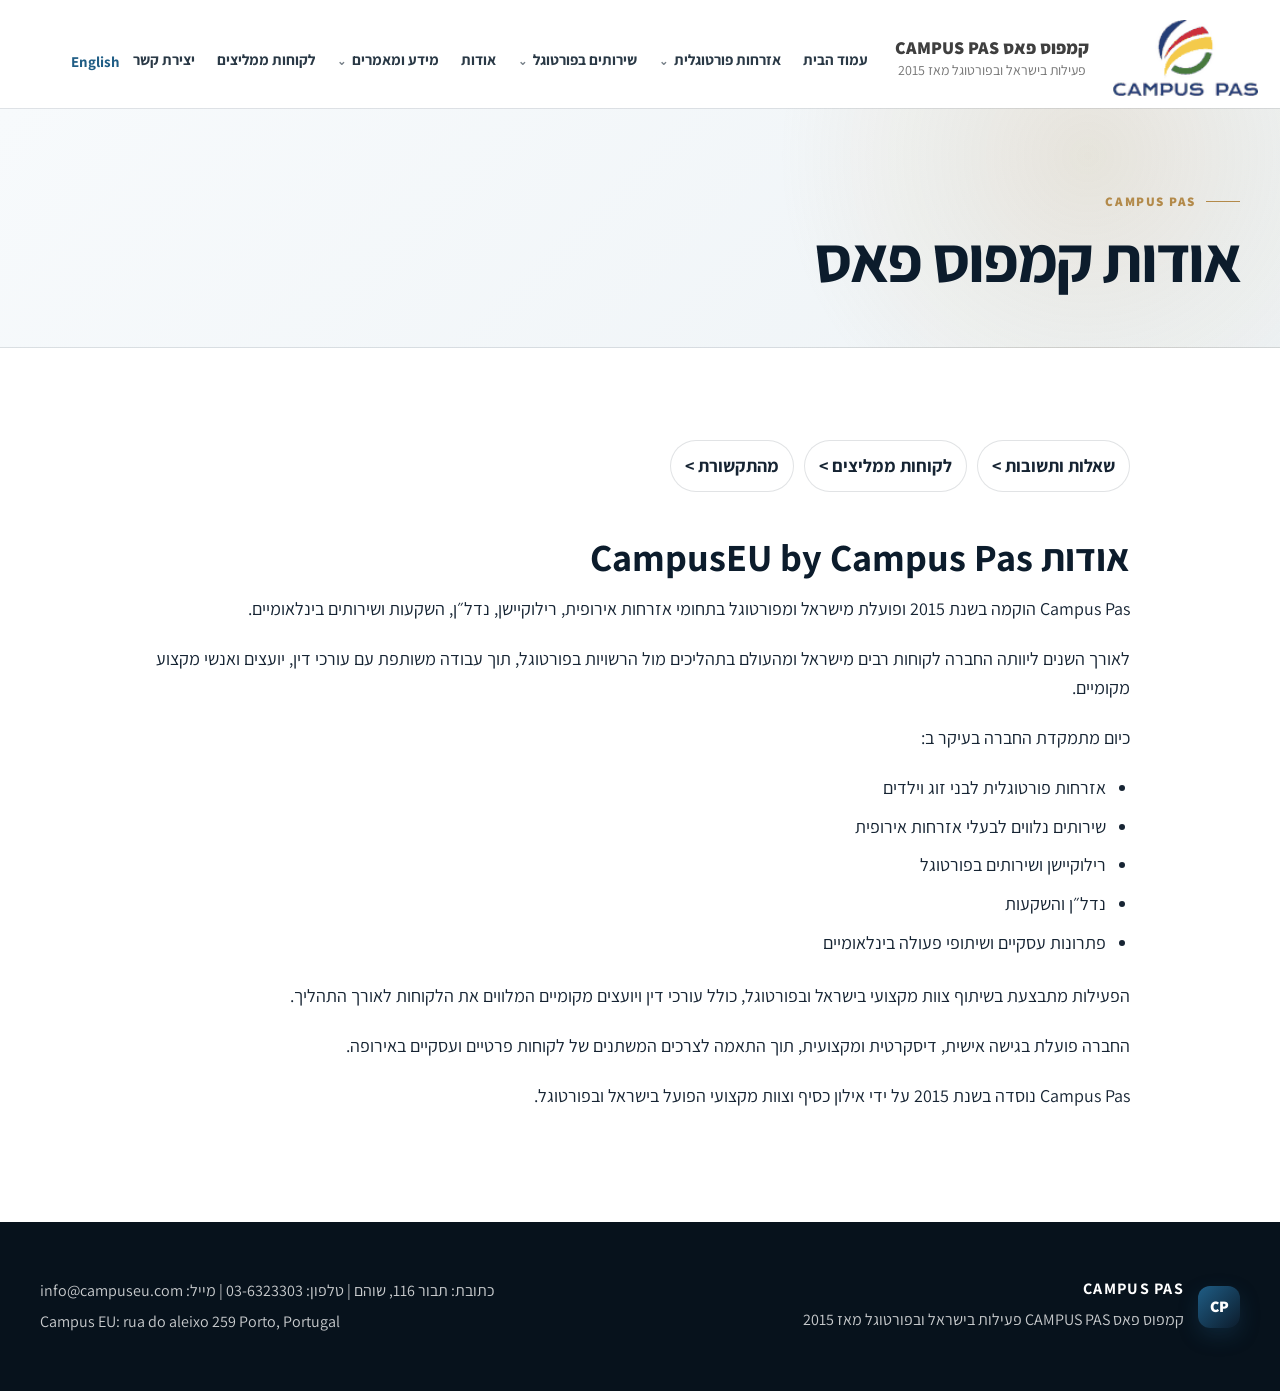
==== commit a9fdbcc8: "Load shared stylesheet v20" ====
--- a/about.html
+++ b/about.html
@@ -7,7 +7,7 @@
 <link rel="preconnect" href="https://fonts.googleapis.com">
 <link rel="preconnect" href="https://fonts.gstatic.com" crossorigin>
 <link href="https://fonts.googleapis.com/css2?family=Assistant:wght@400;500;600;700;800&display=swap" rel="stylesheet">
-<link rel="stylesheet" href="styles.css?v=13">
+<link rel="stylesheet" href="styles.css?v=20">
 </head>
 <body>
 <a class="skip-link" href="#main">דילוג לתוכן</a>
--- a/styles.css
+++ b/styles.css
@@ -192,31 +192,10 @@
   padding: 0; margin: -1px;
   overflow: hidden; clip: rect(0,0,0,0);
   white-space: nowrap; border: 0;
-}
-
-.hero {
-  position: relative;
-  min-height: 670px;
-  display: grid;
-  align-items: center;
-  overflow: hidden;
-  background: var(--navy);
-}
-
-.hero-media {
+}.hero-media {
   position: absolute;
   inset: 0;
-}
-
-.hero-overlay {
-  position: absolute;
-  inset: 0;
-  background:
-    linear-gradient(90deg, rgba(12,28,44,.25), rgba(12,28,44,.86)),
-    linear-gradient(180deg, rgba(12,28,44,.05), rgba(12,28,44,.34));
-}
-
-html[dir="ltr"] .hero-overlay {
+}html[dir="ltr"] .hero-overlay {
   background:
     linear-gradient(270deg, rgba(12,28,44,.25), rgba(12,28,44,.86)),
     linear-gradient(180deg, rgba(12,28,44,.05), rgba(12,28,44,.34));
@@ -568,10 +547,7 @@
   .brand-mark { width: 44px; height: 44px; }
   .brand-text strong { font-size: 16px; }
   .brand-text span { display: none; }
-  .main-nav { top: 112px; }
-
-  .hero { min-height: auto; }
-  .hero-content { padding-block: 76px; }
+  .main-nav { top: 112px; }.hero-content { padding-block: 76px; }
   .hero h1 { font-size: clamp(40px, 12vw, 57px); }
   .hero-list { grid-template-columns: 1fr; }
 
@@ -1214,28 +1190,13 @@
 }
 
 
-/* Homepage hero image + English position refinement */
-.hero-media{
-  position:absolute;
-  inset:0;
-  overflow:hidden;
-}
-
-.hero-image{
+/* Homepage hero image + English position refinement */.hero-image{
   width:100%;
   height:100%;
   object-fit:cover;
   object-position:center center;
   display:block;
-}
-
-.hero-overlay{
-  background:
-    linear-gradient(90deg, rgba(12,28,44,.22), rgba(12,28,44,.78)),
-    linear-gradient(180deg, rgba(12,28,44,.12), rgba(12,28,44,.34)) !important;
-}
-
-@media(min-width:1051px){
+}@media(min-width:1051px){
   .header-language{
     left:90px !important;
   }
@@ -1289,20 +1250,7 @@
   .brand-copy span{
     font-size:14px !important;
   }
-}
-
-.hero-overlay{
-  background:
-    linear-gradient(90deg, rgba(12,28,44,.10), rgba(12,28,44,.48)),
-    linear-gradient(180deg, rgba(12,28,44,.04), rgba(12,28,44,.18)) !important;
-}
-
-.hero-image{
-  filter:saturate(1.06) contrast(1.03) brightness(1.06);
-}
-
-
-/* ===== AUTHORITATIVE HEADER + HERO FIX v11 ===== */
+}/* ===== AUTHORITATIVE HEADER + HERO FIX v11 ===== */
 @media (min-width:1051px){
   .header-main{
     direction:ltr !important;
@@ -1394,38 +1342,14 @@
   }
 }
 
-/* Make the Porto image fill the WHOLE hero */
-.hero{
-  min-height:650px !important;
-  position:relative !important;
-  overflow:hidden !important;
-  background:#0c1c2c !important;
-}
-
-.hero-media{
+/* Make the Porto image fill the WHOLE hero */.hero-media{
   position:absolute !important;
   inset:0 !important;
   width:100% !important;
   height:100% !important;
   overflow:hidden !important;
   z-index:0 !important;
-}
-
-.hero-image{
-  position:absolute !important;
-  inset:0 !important;
-  display:block !important;
-  width:100% !important;
-  height:100% !important;
-  max-width:none !important;
-  object-fit:cover !important;
-  object-position:center 52% !important;
-  filter:none !important;
-  transform:none !important;
-  image-rendering:auto !important;
-}
-
-.hero-overlay{
+}.hero-overlay{
   position:absolute !important;
   inset:0 !important;
   z-index:1 !important;
@@ -1437,20 +1361,7 @@
       rgba(9,24,38,.38) 68%,
       rgba(9,24,38,.64) 100%
     ) !important;
-}
-
-html[dir="ltr"] .hero-overlay{
-  background:
-    linear-gradient(
-      270deg,
-      rgba(9,24,38,.08) 0%,
-      rgba(9,24,38,.14) 40%,
-      rgba(9,24,38,.38) 68%,
-      rgba(9,24,38,.64) 100%
-    ) !important;
-}
-
-.hero-content{
+}.hero-content{
   position:relative !important;
   z-index:2 !important;
 }
@@ -1459,11 +1370,7 @@
   text-shadow:0 1px 12px rgba(0,0,0,.18);
 }
 
-@media(max-width:1050px){
-  .hero{
-    min-height:auto !important;
-  }
-}
+@media(max-width:1050px){}
 
 
 /* ===== FINAL HEADER + HERO LAYOUT v12 ===== */
@@ -1527,38 +1434,12 @@
   }
 }
 
-/* Use the user's Porto photo as the actual hero background */
-.hero{
-  min-height:650px !important;
-  background-image:
-    linear-gradient(
-      90deg,
-      rgba(7,24,39,.08) 0%,
-      rgba(7,24,39,.12) 40%,
-      rgba(7,24,39,.34) 68%,
-      rgba(7,24,39,.58) 100%
-    ),
-    url("porto-hero.jpg?v=3") !important;
-  background-size:cover !important;
-  background-position:center 58% !important;
-  background-repeat:no-repeat !important;
-}
-
-.hero-media,
-.hero-overlay{
-  display:none !important;
-}
-
-.hero-content{
+/* Use the user's Porto photo as the actual hero background */.hero-media,.hero-content{
   position:relative !important;
   z-index:2 !important;
 }
 
-@media (max-width:1050px){
-  .hero{
-    background-position:center center !important;
-  }
-}
+@media (max-width:1050px){}
 
 
 /* ===== FINAL CLEAN FIX v12 ===== */
@@ -1609,32 +1490,12 @@
   .brand-copy span{
     white-space:nowrap !important;
   }
-}
-
-.hero{
-  min-height:650px !important;
-  background:#0c1c2c !important;
-}
-
-.hero-media{
+}.hero-media{
   position:absolute !important;
   inset:0 !important;
   width:100% !important;
   height:100% !important;
-}
-
-.hero-image{
-  position:absolute !important;
-  inset:0 !important;
-  width:100% !important;
-  height:100% !important;
-  object-fit:cover !important;
-  object-position:center center !important;
-  max-width:none !important;
-  filter:none !important;
-}
-
-.hero-overlay{
+}.hero-overlay{
   position:absolute !important;
   inset:0 !important;
   background:
@@ -1656,3 +1517,649 @@
 .hero-card{
   max-width:760px !important;
 }
+
+
+/* Canonical homepage hero */
+.hero {
+  position: relative;
+  min-height: 650px;
+  display: grid;
+  align-items: center;
+  overflow: hidden;
+  background-color: #0c1c2c;
+  background-image:
+    linear-gradient(
+      90deg,
+      rgba(7,24,39,.08) 0%,
+      rgba(7,24,39,.12) 40%,
+      rgba(7,24,39,.34) 68%,
+      rgba(7,24,39,.58) 100%
+    ),
+    url("porto-hero.jpg?v=3");
+  background-size: cover;
+  background-position: center 58%;
+  background-repeat: no-repeat;
+}
+
+.hero-media {
+  display: none;
+}
+
+.hero-image {
+  display: none;
+}
+
+.hero-overlay {
+  display: none;
+}
+
+
+/* Hero text readability */
+.hero-card h1,
+.hero-card .lead,
+.hero-card .hero-list,
+.hero-card > p:not(.lead),
+.hero-card .eyebrow {
+  text-shadow:
+    0 2px 6px rgba(0,0,0,.42),
+    0 1px 2px rgba(0,0,0,.35);
+}
+
+
+/* Premium services section */
+.services {
+  position: relative;
+  overflow: hidden;
+  background:
+    radial-gradient(circle at 50% 0%, rgba(31,93,133,.06), transparent 34%),
+    linear-gradient(180deg, #ffffff 0%, #f8fafb 100%);
+}
+
+.services::before {
+  content: "";
+  position: absolute;
+  width: 520px;
+  height: 520px;
+  border-radius: 50%;
+  background: rgba(179,138,74,.045);
+  top: -320px;
+  inset-inline-start: -160px;
+  pointer-events: none;
+}
+
+.services .container {
+  position: relative;
+  z-index: 1;
+}
+
+.services-heading {
+  display: flex;
+  flex-direction: column;
+  align-items: center;
+  justify-content: center;
+  text-align: center;
+  gap: 10px;
+  margin-bottom: 46px;
+}
+
+.services-heading .section-kicker {
+  justify-content: center;
+  margin: 0;
+}
+
+.services-title {
+  position: relative;
+  display: inline-block;
+  margin: 4px 0 0 !important;
+  min-height: 1.1em;
+  font-size: clamp(42px, 4.8vw, 62px) !important;
+  font-weight: 800;
+  color: var(--navy);
+  letter-spacing: -.035em;
+}
+
+.services-title.is-typing::after {
+  content: "";
+  display: inline-block;
+  width: 2px;
+  height: .88em;
+  margin-inline-start: 7px;
+  vertical-align: -.06em;
+  background: #478c3d;
+  animation: servicesCaret .72s steps(1) infinite;
+}
+
+.services-title-line {
+  display: block;
+  width: 112px;
+  height: 4px;
+  margin-top: 4px;
+  border-radius: 999px;
+  background: linear-gradient(90deg, #2f7b36, #65a84e);
+  transform: scaleX(0);
+  transform-origin: center;
+  box-shadow: 0 4px 12px rgba(55,127,58,.18);
+}
+
+.services-heading.is-complete .services-title-line {
+  animation: servicesLineIn .62s cubic-bezier(.2,.8,.2,1) forwards;
+}
+
+@keyframes servicesCaret {
+  0%, 48% { opacity: 1; }
+  49%, 100% { opacity: 0; }
+}
+
+@keyframes servicesLineIn {
+  from { transform: scaleX(0); opacity: 0; }
+  to { transform: scaleX(1); opacity: 1; }
+}
+
+.service-grid {
+  gap: 22px;
+}
+
+.service-card {
+  position: relative;
+  min-height: 290px;
+  padding: 34px 30px 32px;
+  border: 1px solid rgba(12,28,44,.10);
+  border-radius: 26px;
+  background:
+    linear-gradient(180deg, rgba(255,255,255,1), rgba(252,253,253,.98));
+  box-shadow:
+    0 14px 36px rgba(12,28,44,.055),
+    inset 0 1px 0 rgba(255,255,255,.9);
+  overflow: hidden;
+  transition:
+    transform .28s ease,
+    box-shadow .28s ease,
+    border-color .28s ease;
+}
+
+.service-card::before {
+  content: "";
+  position: absolute;
+  top: 0;
+  inset-inline: 26px;
+  height: 3px;
+  border-radius: 0 0 999px 999px;
+  background: linear-gradient(90deg, transparent, rgba(179,138,74,.85), transparent);
+  opacity: .55;
+}
+
+.service-card::after {
+  content: "";
+  position: absolute;
+  width: 130px;
+  height: 130px;
+  border-radius: 50%;
+  top: -78px;
+  inset-inline-end: -60px;
+  background: rgba(31,93,133,.045);
+  transition: transform .35s ease, background .35s ease;
+}
+
+.service-card:hover {
+  transform: translateY(-8px);
+  border-color: rgba(31,93,133,.20);
+  box-shadow:
+    0 24px 52px rgba(12,28,44,.10),
+    inset 0 1px 0 rgba(255,255,255,.95);
+}
+
+.service-card:hover::after {
+  transform: scale(1.18);
+  background: rgba(72,140,61,.065);
+}
+
+.service-number {
+  display: inline-flex;
+  align-items: center;
+  justify-content: center;
+  min-width: 42px;
+  height: 28px;
+  padding: 0 10px;
+  margin-bottom: 46px;
+  border-radius: 999px;
+  background: #f7f1e8;
+  color: #a87427;
+  font-size: 12px;
+  font-weight: 800;
+  letter-spacing: .10em;
+}
+
+.service-card h3 {
+  position: relative;
+  z-index: 1;
+  font-size: 24px;
+  line-height: 1.18;
+  margin: 0 0 14px;
+  color: var(--navy);
+}
+
+.service-card p {
+  position: relative;
+  z-index: 1;
+  color: #657684;
+  font-size: 16.5px;
+  line-height: 1.75;
+}
+
+.supporting-copy {
+  margin-top: 42px;
+  max-width: 940px;
+  padding: 18px 26px;
+  border-radius: 16px;
+  background: rgba(255,255,255,.76);
+  border: 1px solid rgba(12,28,44,.07);
+  box-shadow: 0 8px 24px rgba(12,28,44,.035);
+}
+
+@media (max-width: 760px) {
+  .services-heading {
+    margin-bottom: 34px;
+  }
+
+  .services-title {
+    font-size: clamp(38px, 11vw, 52px) !important;
+  }
+
+  .services-title-line {
+    width: 92px;
+  }
+
+  .service-card {
+    min-height: 245px;
+    padding: 28px 24px;
+  }
+}
+
+@media (prefers-reduced-motion: reduce) {
+  .services-title.is-typing::after {
+    display: none;
+  }
+
+  .services-heading.is-complete .services-title-line {
+    animation: none;
+    transform: scaleX(1);
+    opacity: 1;
+  }
+}
+
+
+/* Services redesign v17 */
+.services {
+  position: relative;
+  overflow: hidden;
+  background:
+    radial-gradient(circle at 50% -20%, rgba(31,93,133,.08), transparent 42%),
+    linear-gradient(180deg, #ffffff 0%, #f8fafb 100%);
+}
+
+.services::before {
+  content: "";
+  position: absolute;
+  inset: 0;
+  pointer-events: none;
+  background:
+    linear-gradient(90deg, transparent 0 12%, rgba(12,28,44,.025) 12% 12.08%, transparent 12.08% 87.92%, rgba(12,28,44,.025) 87.92% 88%, transparent 88% 100%);
+}
+
+.services > .container {
+  position: relative;
+  z-index: 1;
+}
+
+.services-heading {
+  display: flex;
+  flex-direction: column;
+  align-items: center;
+  justify-content: center;
+  text-align: center;
+  gap: 10px;
+  margin: 0 auto 48px;
+}
+
+.services-heading .section-kicker {
+  justify-content: center;
+  margin: 0;
+  color: var(--gold);
+}
+
+.services-heading .section-kicker::before {
+  display: none;
+}
+
+.services-title {
+  position: relative;
+  display: inline-block;
+  min-height: 1.1em;
+  margin: 0;
+  font-size: clamp(42px, 4.8vw, 64px);
+  line-height: 1.05;
+  font-weight: 800;
+  letter-spacing: -.035em;
+  color: var(--navy);
+  text-align: center;
+}
+
+.services-title.is-typing::after {
+  content: "";
+  display: inline-block;
+  width: 3px;
+  height: .9em;
+  margin-inline-start: 6px;
+  vertical-align: -.08em;
+  border-radius: 2px;
+  background: #2f9b57;
+  animation: servicesCaret .72s steps(1) infinite;
+}
+
+@keyframes servicesCaret {
+  0%, 48% { opacity: 1; }
+  49%, 100% { opacity: 0; }
+}
+
+.services-title-line {
+  display: block;
+  width: 0;
+  height: 4px;
+  margin-top: 2px;
+  border-radius: 999px;
+  background: linear-gradient(90deg, #1f7d46, #49b86e);
+  box-shadow: 0 3px 12px rgba(47,155,87,.20);
+  transition: width .72s cubic-bezier(.22,.8,.22,1);
+}
+
+.services-heading.is-complete .services-title-line {
+  width: 118px;
+}
+
+.service-grid {
+  gap: 20px;
+}
+
+.service-card {
+  position: relative;
+  min-height: 290px;
+  padding: 32px 28px 30px;
+  border: 1px solid rgba(12,28,44,.10);
+  border-radius: 22px;
+  background:
+    linear-gradient(180deg, rgba(255,255,255,.98), rgba(252,253,254,.98));
+  box-shadow:
+    0 18px 45px rgba(12,28,44,.07),
+    inset 0 1px 0 rgba(255,255,255,.9);
+  overflow: hidden;
+  transition:
+    transform .28s ease,
+    box-shadow .28s ease,
+    border-color .28s ease;
+}
+
+.service-card::before {
+  content: "";
+  position: absolute;
+  top: 0;
+  inset-inline: 0;
+  height: 4px;
+  background: linear-gradient(90deg, var(--gold), #d7b878);
+  opacity: .9;
+  transform: scaleX(.34);
+  transform-origin: center;
+  transition: transform .28s ease;
+}
+
+.service-card::after {
+  content: "";
+  position: absolute;
+  width: 140px;
+  height: 140px;
+  top: -80px;
+  inset-inline-end: -70px;
+  border-radius: 50%;
+  background: rgba(31,93,133,.045);
+  transition: transform .35s ease, background .35s ease;
+}
+
+.service-card:hover {
+  transform: translateY(-8px);
+  border-color: rgba(31,93,133,.20);
+  box-shadow:
+    0 26px 58px rgba(12,28,44,.12),
+    inset 0 1px 0 rgba(255,255,255,.95);
+}
+
+.service-card:hover::before {
+  transform: scaleX(1);
+}
+
+.service-card:hover::after {
+  transform: scale(1.25);
+  background: rgba(47,155,87,.06);
+}
+
+.service-number {
+  position: relative;
+  z-index: 1;
+  display: inline-flex;
+  align-items: center;
+  justify-content: center;
+  min-width: 38px;
+  height: 28px;
+  padding: 0 10px;
+  margin-bottom: 48px;
+  border: 1px solid rgba(179,138,74,.24);
+  border-radius: 999px;
+  background: rgba(179,138,74,.07);
+  color: #a9792f;
+  font-size: 12px;
+  font-weight: 800;
+  letter-spacing: .12em;
+}
+
+.service-card h3 {
+  position: relative;
+  z-index: 1;
+  margin: 0 0 14px;
+  font-size: 24px;
+  line-height: 1.18;
+  color: var(--navy);
+}
+
+.service-card p {
+  position: relative;
+  z-index: 1;
+  margin: 0;
+  color: #647483;
+  font-size: 17px;
+  line-height: 1.7;
+}
+
+.supporting-copy {
+  max-width: 940px;
+  margin: 42px auto 0;
+  padding-top: 28px;
+  border-top: 1px solid rgba(12,28,44,.08);
+  color: #526473;
+  font-size: 18px;
+  line-height: 1.8;
+  text-align: center;
+}
+
+@media (max-width: 1050px) {
+  .services-heading {
+    margin-bottom: 38px;
+  }
+
+  .services-title {
+    font-size: clamp(38px, 8vw, 54px);
+  }
+
+  .service-card {
+    min-height: 250px;
+  }
+}
+
+@media (max-width: 760px) {
+  .services-heading {
+    gap: 8px;
+    margin-bottom: 32px;
+  }
+
+  .services-title {
+    font-size: clamp(36px, 11vw, 48px);
+  }
+
+  .services-heading.is-complete .services-title-line {
+    width: 90px;
+  }
+
+  .service-card {
+    min-height: 0;
+    padding: 28px 24px;
+  }
+
+  .service-number {
+    margin-bottom: 30px;
+  }
+
+  .supporting-copy {
+    margin-top: 32px;
+    padding-top: 22px;
+    font-size: 16px;
+  }
+}
+
+@media (prefers-reduced-motion: reduce) {
+  .services-title-line {
+    transition: none;
+  }
+
+  .services-heading.is-complete .services-title-line {
+    width: 118px;
+  }
+}
+
+
+/* Hero supporting paragraph visibility v18 */
+.hero-card > p:not(.lead) {
+  color: rgba(255,255,255,.97);
+  font-weight: 600;
+  text-shadow:
+    0 2px 7px rgba(0,0,0,.55),
+    0 1px 2px rgba(0,0,0,.45);
+}
+
+
+/* Francisco profile image */
+.francisco-photo{
+  max-width:620px;
+  margin:40px auto 34px;
+  min-height:0;
+  border-radius:24px;
+  overflow:hidden;
+  background:#fff;
+  box-shadow:0 20px 48px rgba(12,28,44,.14);
+  border:1px solid rgba(12,28,44,.08);
+}
+
+.francisco-photo img{
+  display:block;
+  width:100%;
+  height:auto;
+  object-fit:cover;
+}
+
+.francisco-photo figcaption{
+  padding:12px 16px 14px;
+  text-align:center;
+  font-weight:700;
+  color:var(--navy);
+  background:#fff;
+}
+
+
+/* Completed content pages v20 */
+.article-content{
+  max-width:980px;
+}
+
+.article-content > p:first-child{
+  font-size:20px;
+  color:#334758;
+}
+
+.content-card-grid{
+  display:grid;
+  grid-template-columns:repeat(3,minmax(0,1fr));
+  gap:18px;
+  margin:32px 0 38px;
+}
+
+.content-card{
+  display:block;
+  padding:26px 24px;
+  border:1px solid rgba(12,28,44,.10);
+  border-radius:20px;
+  background:linear-gradient(180deg,#fff,#fbfcfd);
+  box-shadow:0 14px 34px rgba(12,28,44,.07);
+  transition:transform .22s ease, box-shadow .22s ease, border-color .22s ease;
+}
+
+.content-card:hover{
+  transform:translateY(-5px);
+  border-color:rgba(31,93,133,.22);
+  box-shadow:0 22px 44px rgba(12,28,44,.11);
+}
+
+.content-card h3{
+  margin:0 0 10px;
+  color:var(--navy);
+  font-size:22px;
+}
+
+.content-card p{
+  margin:0;
+  color:#667481;
+}
+
+.contact-card-grid{
+  display:grid;
+  grid-template-columns:repeat(2,minmax(0,1fr));
+  gap:16px;
+  margin:34px 0 38px;
+}
+
+.contact-info-card{
+  display:flex;
+  flex-direction:column;
+  gap:7px;
+  padding:24px;
+  border-radius:18px;
+  background:#fff;
+  border:1px solid rgba(12,28,44,.10);
+  box-shadow:0 12px 30px rgba(12,28,44,.06);
+}
+
+.contact-info-card span{
+  color:var(--gold);
+  font-size:13px;
+  font-weight:800;
+  letter-spacing:.06em;
+}
+
+.contact-info-card strong{
+  color:var(--navy);
+  font-size:21px;
+  direction:ltr;
+  text-align:right;
+}
+
+@media(max-width:850px){
+  .content-card-grid,
+  .contact-card-grid{
+    grid-template-columns:1fr;
+  }
+}
